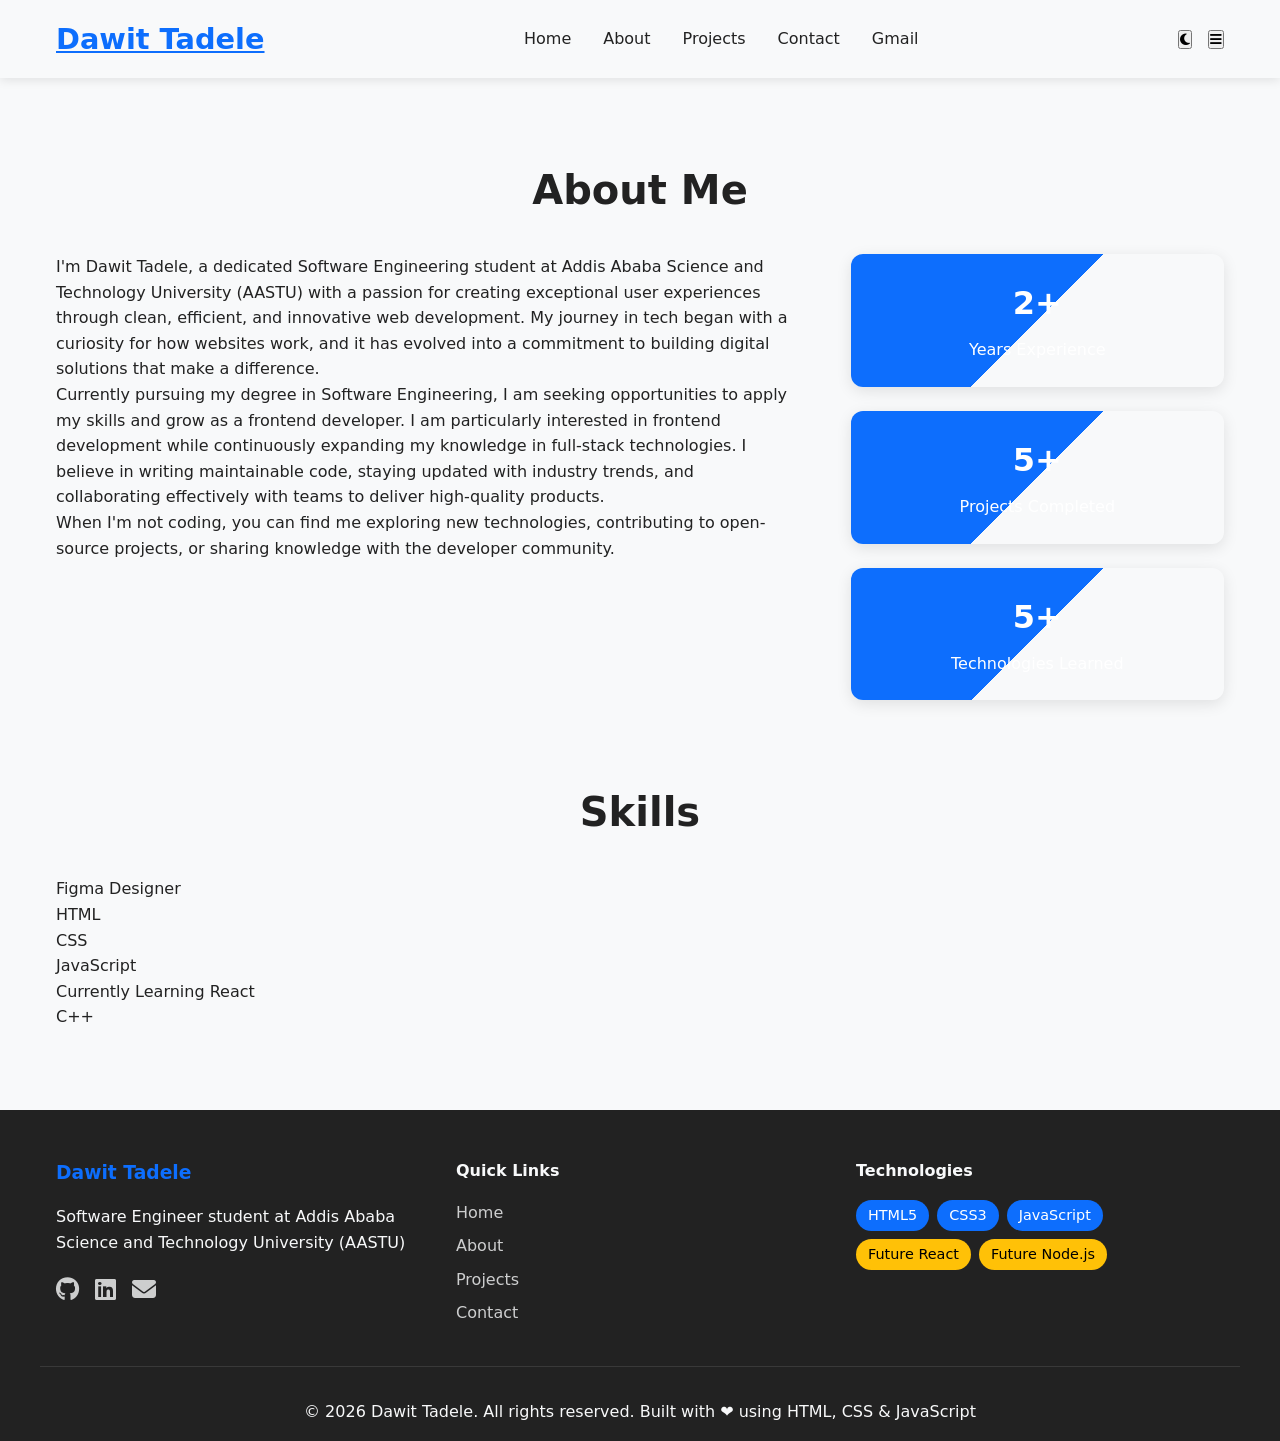
==== about.html @ 963e057c "Updating portfolio" ====
<!doctype html>
<html lang="en">
  <head>
    <meta charset="UTF-8" />
    <meta name="viewport" content="width=device-width, initial-scale=1.0" />
    <meta
      name="description"
      content="About Dawit Tadele - Frontend Developer & Software Engineering Student. Learn more about my background, skills, and experience."
    />
    <meta
      name="keywords"
      content="frontend developer, web developer, portfolio, HTML, CSS, JavaScript, React"
    />
    <meta name="author" content="Dawit Tadele" />
    <meta
      property="og:title"
      content="About Dawit Tadele - Frontend Developer"
    />
    <meta
      property="og:description"
      content="Learn about Dawit Tadele's journey in software engineering and frontend development."
    />
    <meta
      property="og:image"
      content="https://via.placeholder.com/1200x630/0d6efd/ffffff?text=About+Dawit+Tadele"
    />
    <meta
      property="og:url"
      content="https://dawit-gt.github.io/dawit-portfolio/about.html"
    />
    <meta name="twitter:card" content="summary_large_image" />
    <title>About | Dawit Tadele</title>
    <link rel="stylesheet" href="css/styles.css" />
    <link
      rel="stylesheet"
      href="https://cdnjs.cloudflare.com/ajax/libs/font-awesome/6.6.0/css/all.min.css"
    />
  </head>
  <body>
    <!-- Navigation -->
    <nav class="navbar">
      <div class="nav-container">
        <a href="index.html" class="logo">Dawit Tadele</a>
        <ul class="nav-links">
          <li><a href="index.html">Home</a></li>
          <li><a href="about.html">About</a></li>
          <li><a href="projects.html">Projects</a></li>
          <li><a href="contact.html">Contact</a></li>
          <li><a href="mailto:dawatd111@gmail.com">Gmail</a></li>
        </ul>
        <div class="nav-buttons">
          <button id="theme-toggle" class="theme-btn">
            <i class="fas fa-moon"></i>
          </button>
          <button class="hamburger"><i class="fas fa-bars"></i></button>
        </div>
      </div>
      <!-- Mobile Menu -->
      <div class="mobile-menu">
        <a href="index.html">Home</a>
        <a href="about.html">About</a>
        <a href="projects.html">Projects</a>
        <a href="contact.html">Contact</a>
        <a href="mailto:dawatd111@gmail.com">Gmail</a>
      </div>
    </nav>

    <!-- About -->
    <section class="section">
      <h2>About Me</h2>
      <div class="about-content">
        <div class="about-text">
          <p>
            I'm Dawit Tadele, a dedicated Software Engineering student at Addis
            Ababa Science and Technology University (AASTU) with a passion for
            creating exceptional user experiences through clean, efficient, and
            innovative web development. My journey in tech began with a
            curiosity for how websites work, and it has evolved into a
            commitment to building digital solutions that make a difference.
          </p>
          <p>
            Currently pursuing my degree in Software Engineering, I am seeking
            opportunities to apply my skills and grow as a frontend developer. I
            am particularly interested in frontend development while
            continuously expanding my knowledge in full-stack technologies. I
            believe in writing maintainable code, staying updated with industry
            trends, and collaborating effectively with teams to deliver
            high-quality products.
          </p>
          <p>
            When I'm not coding, you can find me exploring new technologies,
            contributing to open-source projects, or sharing knowledge with the
            developer community.
          </p>
        </div>
        <div class="about-stats">
          <div class="stat">
            <h3>2+</h3>
            <p>Years Experience</p>
          </div>
          <div class="stat">
            <h3>5+</h3>
            <p>Projects Completed</p>
          </div>
          <div class="stat">
            <h3>5+</h3>
            <p>Technologies Learned</p>
          </div>
        </div>
      </div>
    </section>

    <!-- Skills -->
    <section class="section">
      <h2>Skills</h2>
      <div class="skills-grid">
        <div class="skill-bar">
          <span>Figma Designer</span>
          <div class="bar"><div class="progress" data-width="85"></div></div>
        </div>
        <div class="skill-bar">
          <span>HTML</span>
          <div class="bar"><div class="progress" data-width="95"></div></div>
        </div>
        <div class="skill-bar">
          <span>CSS</span>
          <div class="bar"><div class="progress" data-width="90"></div></div>
        </div>
        <div class="skill-bar">
          <span>JavaScript</span>
          <div class="bar"><div class="progress" data-width="80"></div></div>
        </div>
        <div class="skill-bar">
          <span>Currently Learning React</span>
          <div class="bar"><div class="progress" data-width="40"></div></div>
        </div>
        <div class="skill-bar">
          <span>C++</span>
          <div class="bar"><div class="progress" data-width="70"></div></div>
        </div>
      </div>
    </section>

    <footer>
      <div class="footer-content">
        <div class="footer-section">
          <h3>Dawit Tadele</h3>
          <p>
            Software Engineer student at Addis Ababa Science and Technology
            University (AASTU)
          </p>
          <div class="social-links">
            <a href="https://github.com/dawit-gt" target="_blank"
              ><i class="fab fa-github"></i
            ></a>
            <a href="https://linkedin.com/in/dawit-gt" target="_blank"
              ><i class="fab fa-linkedin"></i
            ></a>
            <a href="mailto:dawatd111@gmail.com"
              ><i class="fas fa-envelope"></i
            ></a>
          </div>
        </div>
        <div class="footer-section">
          <h4>Quick Links</h4>
          <ul>
            <li><a href="index.html">Home</a></li>
            <li><a href="about.html">About</a></li>
            <li><a href="projects.html">Projects</a></li>
            <li><a href="contact.html">Contact</a></li>
          </ul>
        </div>
        <div class="footer-section">
          <h4>Technologies</h4>
          <div class="tech-stack">
            <span>HTML5</span>
            <span>CSS3</span>
            <span>JavaScript</span>
            <span class="future">Future React</span>
            <span class="future">Future Node.js</span>
          </div>
        </div>
      </div>
      <div class="footer-bottom">
        <p>
          &copy; 2026 Dawit Tadele. All rights reserved. Built with ❤️ using
          HTML, CSS & JavaScript
        </p>
      </div>
    </footer>

    <script src="js/script.js"></script>
  </body>
</html>
---- css/styles.css ----
* {
  margin: 0;
  padding: 0;
  box-sizing: border-box;
}
:root {
  --bg: #f8f9fa;
  --text: #222;
  --accent: #0d6efd;
}
body.dark {
  --bg: #121212;
  --text: #f8f9fa;
  --accent: #4da6ff;
}

body {
  font-family: "Segoe UI", system-ui, sans-serif;
  background: var(--bg);
  color: var(--text);
  line-height: 1.6;
}

.navbar {
  position: sticky;
  top: 0;
  background: var(--bg);
  box-shadow: 0 2px 10px rgba(0, 0, 0, 0.1);
  z-index: 100;
}
.nav-container {
  max-width: 1200px;
  margin: 0 auto;
  padding: 1rem;
  display: flex;
  align-items: center;
  justify-content: space-between;
}
.logo {
  font-size: 1.8rem;
  font-weight: bold;
  color: var(--accent);
}
.nav-links {
  display: flex;
  gap: 2rem;
  list-style: none;
}
.nav-links a {
  color: var(--text);
  text-decoration: none;
  font-weight: 500;
}
.nav-buttons {
  display: flex;
  align-items: center;
  gap: 1rem;
}

.hero {
  max-width: 1200px;
  margin: 0 auto;
  padding: 6rem 1rem;
  display: grid;
  grid-template-columns: 1fr 1fr;
  gap: 3rem;
  align-items: center;
  min-height: 80vh;
}
.hero h1 {
  font-size: 3.5rem;
  margin-bottom: 1rem;
}
.highlight {
  color: var(--accent);
  background: linear-gradient(45deg, var(--accent), #ff6b6b);
  -webkit-background-clip: text;
  -webkit-text-fill-color: transparent;
  background-clip: text;
}
#typing {
  color: var(--accent);
  font-weight: 600;
}
.hero p {
  font-size: 1.2rem;
  margin-bottom: 2rem;
  color: var(--text);
  opacity: 0.8;
}
.hero-image img {
  width: 300px;
  height: 300px;
  border-radius: 50%;
  object-fit: cover;
  box-shadow: 0 20px 40px rgba(0, 0, 0, 0.2);
}

.btn {
  padding: 14px 32px;
  border-radius: 50px;
  text-decoration: none;
  font-weight: 600;
  display: inline-block;
  margin-right: 1rem;
}
.primary {
  background: var(--accent);
  color: white;
}
.secondary {
  border: 2px solid var(--accent);
  color: var(--accent);
}

.section {
  max-width: 1200px;
  margin: 5rem auto;
  padding: 0 1rem;
}
h2 {
  font-size: 2.5rem;
  margin-bottom: 2rem;
  text-align: center;
}

.about-content {
  display: grid;
  grid-template-columns: 2fr 1fr;
  gap: 3rem;
  align-items: start;
}

.about-stats {
  display: flex;
  flex-direction: column;
  gap: 1.5rem;
}

.stat {
  text-align: center;
  padding: 1.5rem;
  background: linear-gradient(
    135deg,
    var(--accent),
    var(--accent) 50%,
    transparent 50%
  );
  border-radius: 12px;
  box-shadow: 0 4px 15px rgba(0, 0, 0, 0.1);
}

.stat h3 {
  font-size: 2rem;
  margin-bottom: 0.5rem;
  color: white;
}

.stat p {
  color: white;
  font-weight: 500;
}

.projects-grid {
  display: grid;
  grid-template-columns: repeat(auto-fit, minmax(320px, 1fr));
  gap: 2rem;
}
.project-card {
  border-radius: 16px;
  overflow: hidden;
  box-shadow: 0 10px 30px rgba(0, 0, 0, 0.1);
  transition: all 0.3s;
}
.project-card:hover {
  transform: translateY(-10px);
}
.project-card img {
  width: 100%;
  height: 220px;
  object-fit: cover;
}

.card-content {
  padding: 1.5rem;
}
.card-links {
  margin-top: 1rem;
  display: flex;
  gap: 1rem;
}
.card-links a {
  color: var(--accent);
  text-decoration: none;
  font-weight: 600;
}

form {
  max-width: 600px;
  margin: 0 auto;
  display: flex;
  flex-direction: column;
  gap: 1rem;
}

.contact-info {
  display: grid;
  grid-template-columns: repeat(auto-fit, minmax(250px, 1fr));
  gap: 2rem;
  margin-bottom: 3rem;
}

.contact-item {
  text-align: center;
  padding: 2rem;
  background: var(--bg);
  border-radius: 12px;
  box-shadow: 0 4px 15px rgba(0, 0, 0, 0.1);
  transition: transform 0.3s;
}

.contact-item:hover {
  transform: translateY(-5px);
}

.contact-item i {
  font-size: 2rem;
  color: var(--accent);
  margin-bottom: 1rem;
}

.contact-item h3 {
  margin-bottom: 0.5rem;
  color: var(--text);
}

.contact-item a {
  color: var(--accent);
  text-decoration: none;
  font-weight: 500;
}

.contact-item a:hover {
  text-decoration: underline;
}
input,
textarea {
  padding: 1rem;
  border: 2px solid #ddd;
  border-radius: 12px;
  background: var(--bg);
  color: var(--text);
}
form button {
  align-self: flex-start;
}

.mobile-menu {
  display: none;
  flex-direction: column;
  padding: 1rem;
  background: var(--bg);
}

footer {
  background: var(--text);
  color: var(--bg);
  padding: 3rem 0 1rem;
  margin-top: 5rem;
}

.footer-content {
  max-width: 1200px;
  margin: 0 auto;
  padding: 0 1rem;
  display: grid;
  grid-template-columns: repeat(auto-fit, minmax(250px, 1fr));
  gap: 2rem;
}

.footer-section h3 {
  color: var(--accent);
  margin-bottom: 1rem;
}

.footer-section h4 {
  margin-bottom: 1rem;
  color: var(--bg);
}

.footer-section ul {
  list-style: none;
}

.footer-section ul li {
  margin-bottom: 0.5rem;
}

.footer-section a {
  color: var(--bg);
  text-decoration: none;
  opacity: 0.8;
  transition: opacity 0.3s;
}

.footer-section a:hover {
  opacity: 1;
}

.social-links {
  display: flex;
  gap: 1rem;
  margin-top: 1rem;
}

.social-links a {
  font-size: 1.5rem;
}

.tech-stack {
  display: flex;
  flex-wrap: wrap;
  gap: 0.5rem;
}

.tech-stack span {
  background: var(--accent);
  color: white;
  padding: 0.25rem 0.75rem;
  border-radius: 20px;
  font-size: 0.9rem;
}

.tech-stack span.future {
  background: #ffc107;
  color: #000;
}

.footer-bottom {
  text-align: center;
  margin-top: 2rem;
  padding-top: 2rem;
  border-top: 1px solid rgba(255, 255, 255, 0.1);
  max-width: 1200px;
  margin-left: auto;
  margin-right: auto;
  padding-left: 1rem;
  padding-right: 1rem;
}

/* Responsive */
@media (max-width: 768px) {
  .nav-links {
    display: none;
  }
  .mobile-menu {
    display: flex;
  }
  .hero {
    grid-template-columns: 1fr;
    text-align: center;
  }
  .about-content {
    grid-template-columns: 1fr;
  }
  .footer-content {
    grid-template-columns: 1fr;
  }
}
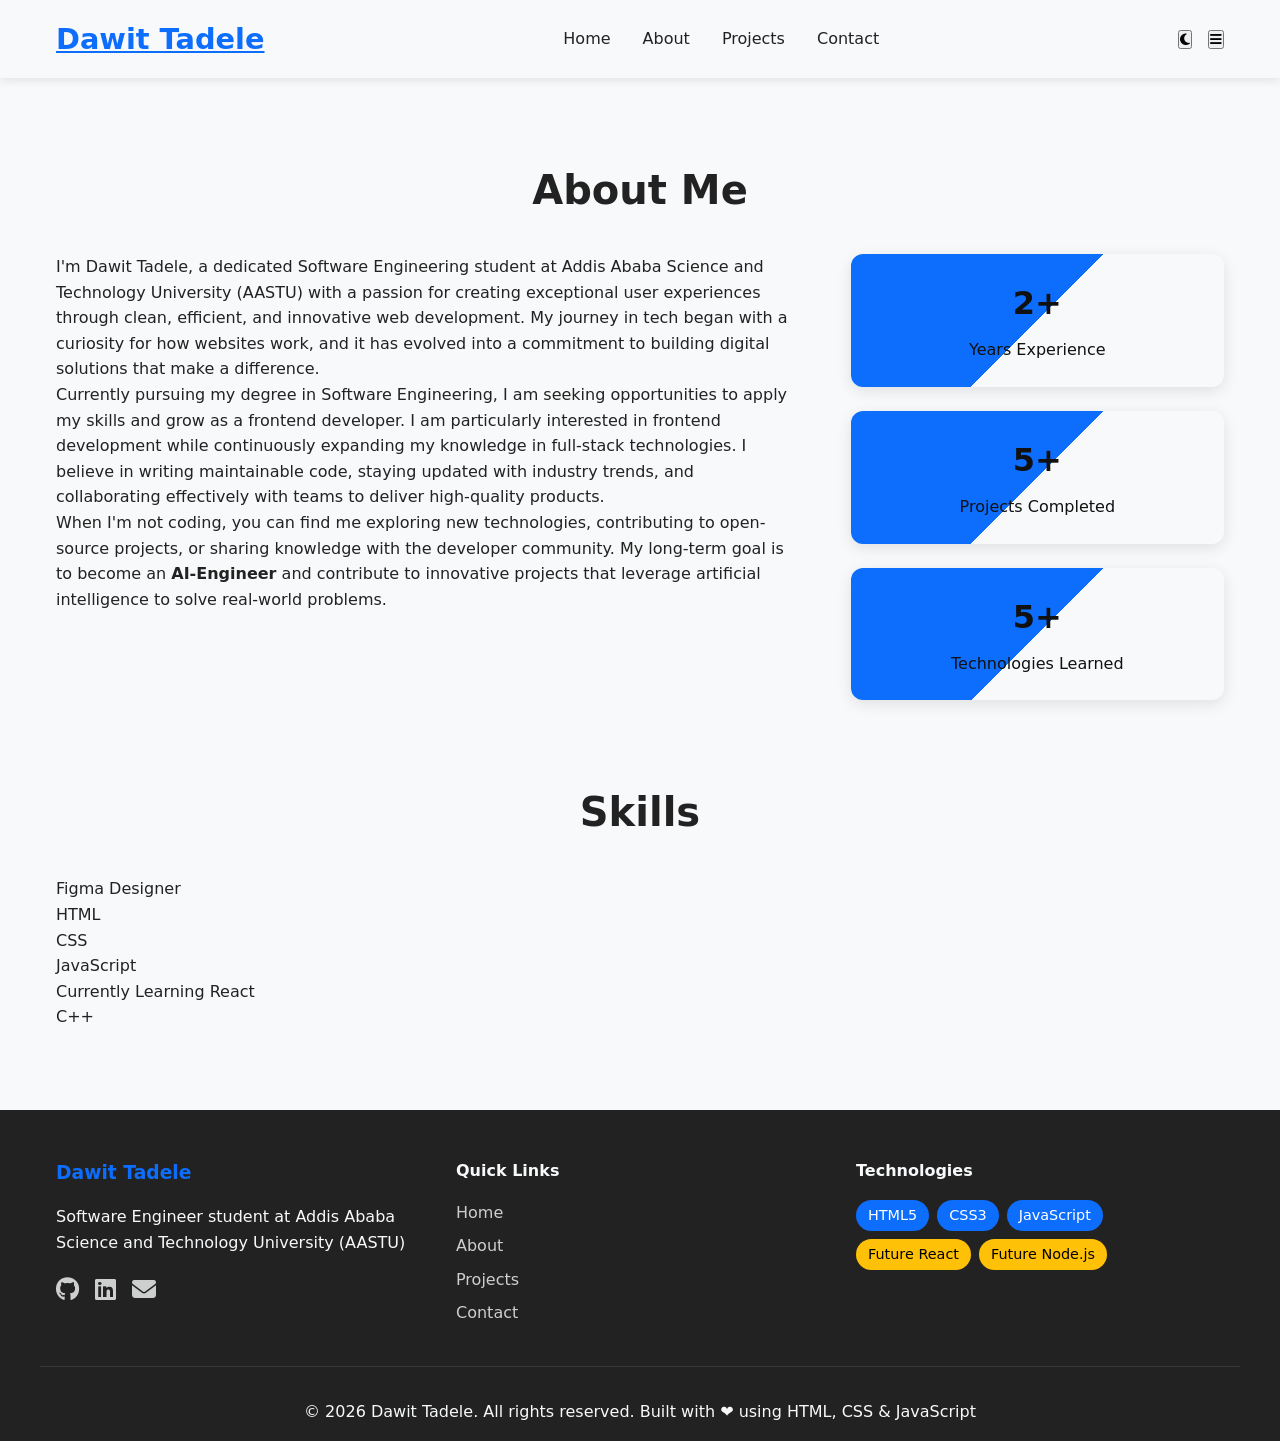
==== commit cca5b66f: "Adding features  my portfolio" ====
--- a/about.html
+++ b/about.html
@@ -46,7 +46,6 @@
           <li><a href="about.html">About</a></li>
           <li><a href="projects.html">Projects</a></li>
           <li><a href="contact.html">Contact</a></li>
-          <li><a href="mailto:dawatd111@gmail.com">Gmail</a></li>
         </ul>
         <div class="nav-buttons">
           <button id="theme-toggle" class="theme-btn">
@@ -90,7 +89,7 @@
           <p>
             When I'm not coding, you can find me exploring new technologies,
             contributing to open-source projects, or sharing knowledge with the
-            developer community.
+            developer community. My long-term goal is to become an <b>AI-Engineer</b> and contribute to innovative projects that leverage artificial intelligence to solve real-world problems.
           </p>
         </div>
         <div class="about-stats">
--- a/css/styles.css
+++ b/css/styles.css
@@ -153,12 +153,17 @@
 .stat h3 {
   font-size: 2rem;
   margin-bottom: 0.5rem;
+  color: #111;
+}
+
+.stat p {
+  color: #111;
+  font-weight: 500;
+}
+
+body.dark .stat h3,
+body.dark .stat p {
   color: white;
-}
-
-.stat p {
-  color: white;
-  font-weight: 500;
 }
 
 .projects-grid {
